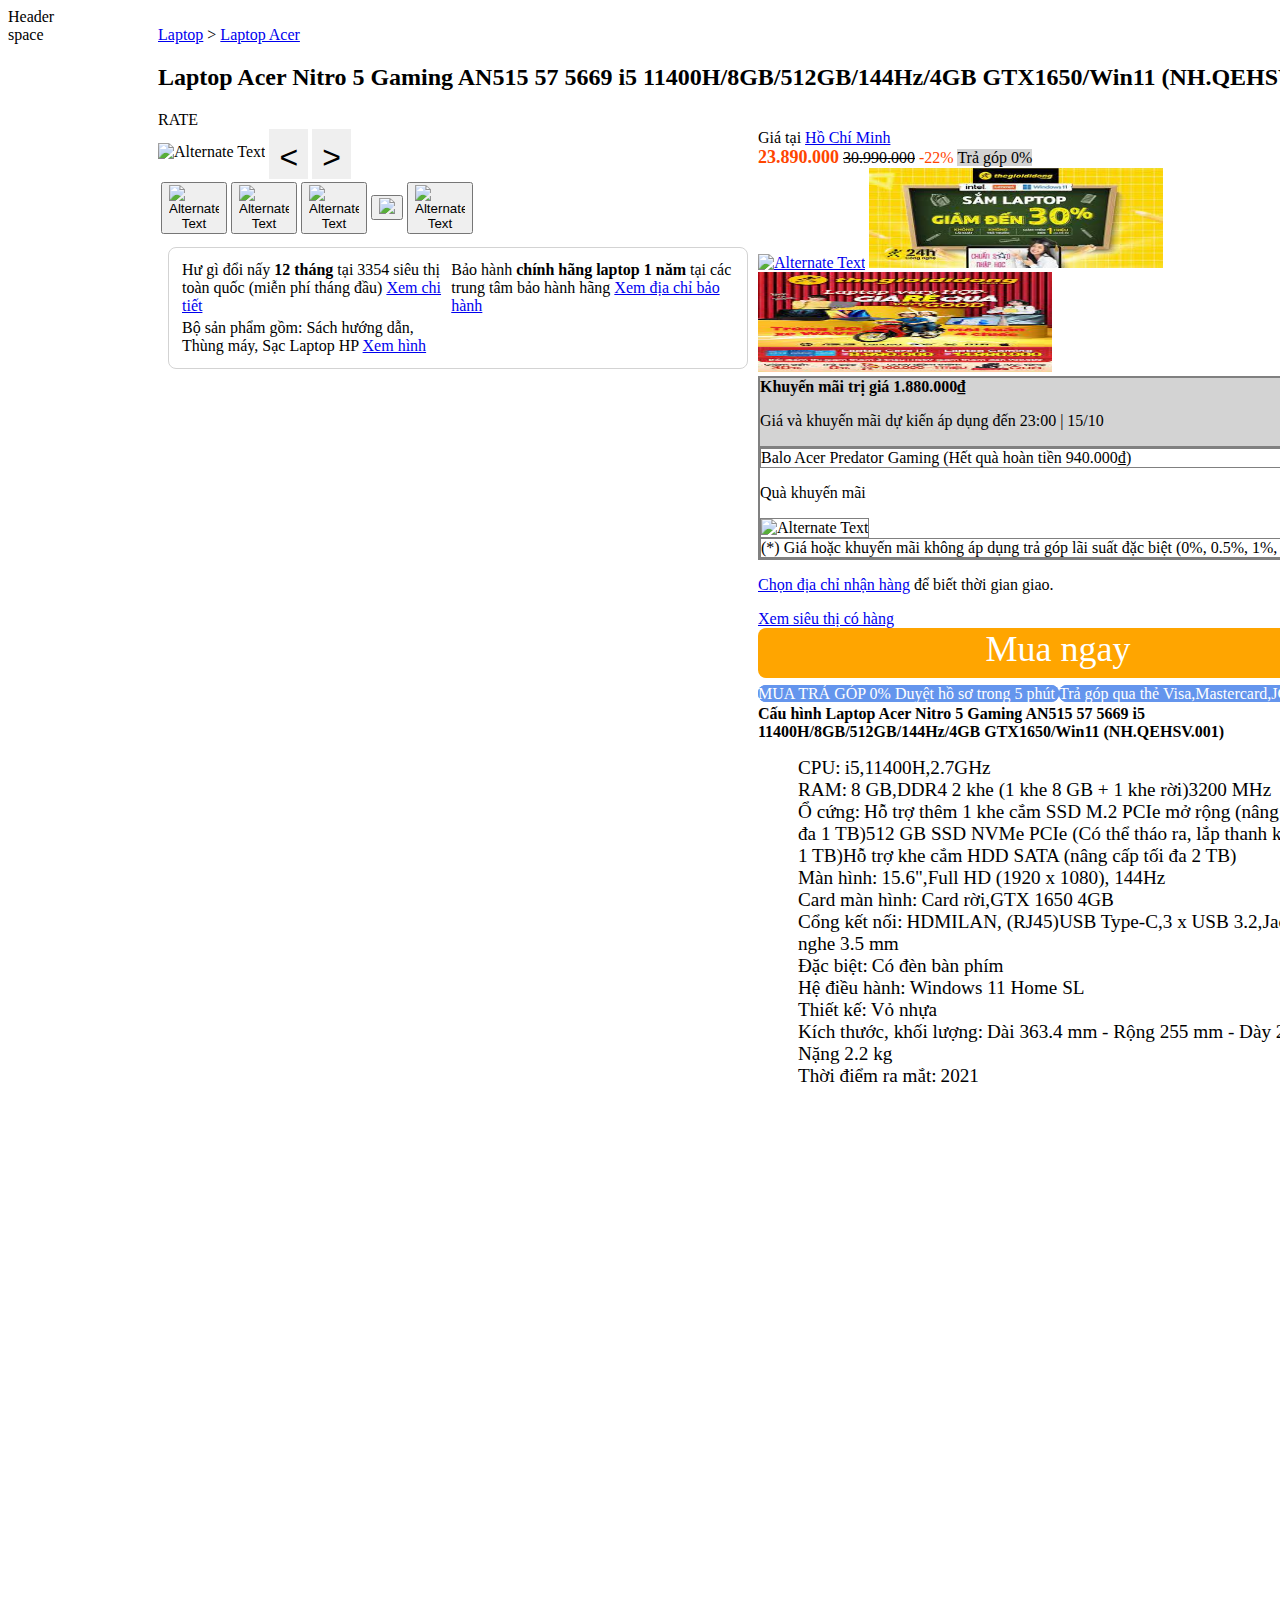
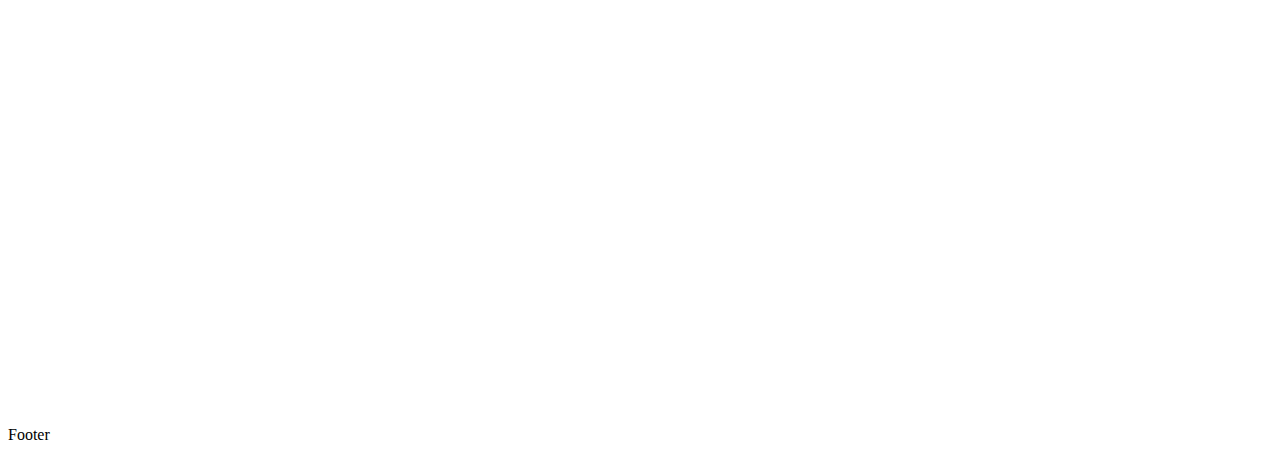
==== ProductDetail.html @ 02fcbcb7 "ProductDetail.html" ====
<!DOCTYPE html>
<html>
<head>
    <meta charset="utf-8" />
    <title></title>
    <link href="pd_sheet.css" rel="" />
    <style>
        .box-main {
            width: 1500px;
            height: 2000px;
        }

        aside {
            width: 10%;
            float: left;
            height: 100%;
        }

        .main-content {
            width: 80%;
            float: left;
            height: 100%;
        }

        #product {
            width: 100%;
            height: 90%;
        }

        #main_left {
            float: left;
            width: 50%;
        }

        #main_right {
            float: left;
            width: 50%;
        }

        #Slider {
            width: 100%;
        }

        #button_left {
            left: 10%;
            font-size: 200%;
            display: inline-block;
            border: none;
            vertical-align: middle;
            padding: 10px;
            height: 50px;
            vertical-align: middle;
        }

        #button_right {
            right: 10%;
            font-size: 200%;
            display: inline-block;
            border: none;
            vertical-align: middle;
            padding: 10px;
            height: 50px;
        }

        #pd_in4 {
            max-width: 50px;
            max-height: 50px;
            text-align: center;
            border: 20px;
        }

        #more_service {
            border: 1px solid lightgrey;
            border-radius: 8px;
            padding: 10px;
            margin: 10px;
        }

        #newPrice {
            color: orangered;
            font-size: large;
            font-weight: bold;
        }

        #oldPrice {
            text-decoration: line-through;
        }

        #saleOff {
            color: orangered;
        }

        #tragop {
            background-color: lightgray;
        }

        #sale_img1 {
            width: 100%;
        }

        #sale_img2 {
            width: 49%;
            height: 100px;
            display: inline-block;
        }

        #sale_img3 {
            width: 49%;
            height: 100px;
            display: inline-block;
        }

        #pd_pr, #pr_top, #pr_content, #pr_item, #pr_mainimg, #pr_in4 {
            border: 1px solid grey;
        }

        #pr_top {
            background-color: lightgray;
        }

        #buynow {
            width: 100%;
            background-color: orange;
            height: 50px;
            text-align: center;
            color: white;
            text-decoration: none;
            font-size: 150%;
            border-radius: 8px;
        }

        #buynow1, #buynow2 {
            width: 50%;
            background-color: cornflowerblue;
            text-align: center;
            text-decoration: none;
            color: white;
            border-radius: 8px;
            display: inline-block;
            height: 50px;
            display: inline;
        }

        #ul_list {
            list-style-type: none;
        }

        #li_right {
            text-align: left;
            margin: auto;
            font-size: 120%;
        }

        #li_left {
            display: inline;
            font-size: 120%;
        }
    </style>
</head>
<body>
    <div>Header</div>
    <div class="box-main">
        <aside class="space1">space</aside>
        <div class="main-content">
            <div id="bm_head">
                <span> <a href="#">Laptop</a> > <a href="#">Laptop Acer</a></span>
            </div>
            <h2>Laptop Acer Nitro 5 Gaming AN515 57 5669 i5 11400H/8GB/512GB/144Hz/4GB GTX1650/Win11 (NH.QEHSV.001)</h2>
            <div id="rate">RATE</div>
            <div id="product">
                <!--slide san pham,diem noi bat,thong tin-->
            <div id="main_left">
                    <!--slide-->
                    <div id="sl_space">
                        <div id="sl_product">
                            <img id="Slider" src="https://cdn.tgdd.vn/Products/Images/44/301634/Slider/vi-vn-hp-15s-fq2716tu-i3-7c0x3pa-slider-1.jpg" alt="Alternate Text" />
                            <!--<img id="Slider" src="https://cdn.tgdd.vn/Products/Images/44/301634/Slider/vi-vn-hp-15s-fq2716tu-i3-7c0x3pa-slider-2.jpg" alt="Alternate Text" />
                        <img id="Slider" src="https://cdn.tgdd.vn/Products/Images/44/301634/Slider/vi-vn-hp-15s-fq2716tu-i3-7c0x3pa-slider-3.jpg" alt="Alternate Text" />
                        <img id="Slider" src="https://cdn.tgdd.vn/Products/Images/44/301634/Slider/vi-vn-hp-15s-fq2716tu-i3-7c0x3pa-slider-4.jpg" alt="Alternate Text" />
                        <img id="Slider" src="https://cdn.tgdd.vn/Products/Images/44/301634/Slider/vi-vn-hp-15s-fq2716tu-i3-7c0x3pa-slider-5.jpg" alt="Alternate Text" />
                        <img id="Slider" src="https://cdn.tgdd.vn/Products/Images/44/301634/Slider/vi-vn-hp-15s-fq2716tu-i3-7c0x3pa-slider-6.jpg" alt="Alternate Text" />
                        <img id="Slider" src="https://cdn.tgdd.vn/mwgcart/mwgcore/ContentMwg/images/bg_csmh_tgdd-min.png?v=11" alt="Alternate Text" />-->
                            <button id="button_left">  <!--onclick="plusDivs(-1)"-->&lt; </button>
                            <button id="button_right"> <!--onclick="plusDivs(1)"-->&gt; </button>
                        </div>
                        <div id="sl_moreinfor">
                            <table>
                                <tr>
                                    <td> <button><img id="pd_in4" src="https://encrypted-tbn3.gstatic.com/images?q=tbn:ANd9GcRB2wnkpHAIM7Lov5eaJAsUbyEg463LSdLBhyn2EJb1etg4zGbx" alt="Alternate Text" /></button></td>
                                    <td> <button> <img id="pd_in4" src="https://cdn.tgdd.vn/Products/Images/44/301634/hp-15s-fq2716tu-i3-7c0x3pa-glr-2-180x125.jpg" alt="Alternate Text" /></button></td>
                                    <td><button> <img id="pd_in4" src="https://encrypted-tbn0.gstatic.com/images?q=tbn:ANd9GcQVEYlhwSpyMcu6sRhDWJ1vZ0Tiz1tMCdBoc-EYaHPUpfy7mql7" alt="Alternate Text" /></button></td>
                                    <td> <button> <img id="pd_in4" src="https://encrypted-tbn2.gstatic.com/images?q=tbn:ANd9GcQqaAb5iqHZu15NfGxIl6T8sIFsc3OieS_VLsvybWoCmcvqckC8" /></button></td>
                                    <td><button> <img id="pd_in4" src="https://encrypted-tbn2.gstatic.com/images?q=tbn:ANd9GcRcuE5HlUEv4557JiImb8imAzvWNJZqcAracUAY1u1d1q6miKMx" alt="Alternate Text" /></button></td>
                                </tr>
                            </table>
                        </div>
                    </div>
                    <table id="more_service">
                        <!--dịch vụ thêm-->
                        <tr>
                            <td>
                                Hư gì đổi nấy <b>12 tháng</b> tại 3354 siêu thị toàn quốc (miễn phí tháng đầu)
                                <a href="#">Xem chi tiết</a>
                            </td>
                            <td>
                                Bảo hành <b>chính hãng laptop 1 năm</b> tại các trung tâm bảo hành hãng
                                <a href="#">Xem địa chỉ bảo hành</a>

                            </td>
                        </tr>
                        <tr>
                            <td>
                                Bộ sản phẩm gồm: Sách hướng dẫn, Thùng máy, Sạc Laptop HP
                                <a href="#">Xem hình</a>
                            </td>
                        </tr>
                    </table>
            </div>
                <!--uu dai,gia tien,xem vi tri, mua ngay-->
            <div id="main_right">
                <div id="pd_sell">
                    <!--ban hang-->
                    <div id="pd_area">Giá tại <a href="#">Hồ Chí Minh</a> </div>
                    <div id="pd_price">
                        <span id="newPrice">23.890.000</span>
                        <span id="oldPrice">30.990.000</span>
                        <span id="saleOff">-22%</span>
                        <span id="tragop">Trả góp 0%</span>
                    </div>
                    <div id="pd_saleoff">
                        <a id="sale_img1" href="#"> <img id="sale_img1" src="https://cdn.tgdd.vn/2023/09/campaign/dmx-1-720x180-720x180.png" alt="Alternate Text" /></a>
                        <img id="sale_img2" src="[data-uri]" alt="Alternate Text" />
                        <img id="sale_img3" src="[data-uri]" alt="Alternate Text" />
                    </div>
                    <div id="pd_pr">
                        <div id="pr_top">
                            <b>Khuyến mãi trị giá 1.880.000₫</b>
                            <p>Giá và khuyến mãi dự kiến áp dụng đến 23:00 | 15/10</p>
                        </div>
                        <div id="pr_content">
                            <div id="pr_item">Balo Acer Predator Gaming (Hết quà hoàn tiền 940.000₫)</div>
                            <div id="pr_img">
                                <p>Quà khuyến mãi</p>
                                <img id="pr_mainimg" src="https://encrypted-tbn2.gstatic.com/images?q=tbn:ANd9GcQbOOx7px2iGGoxh97DLYaswr1yIxlbN91pHNQgVlKBVWHz-dv7" alt="Alternate Text" />
                            </div>
                            <div id="pr_in4">(*) Giá hoặc khuyến mãi không áp dụng trả góp lãi suất đặc biệt (0%, 0.5%, 1%, 1.5%, 2%)   </div>
                        </div>
                    </div>

                    <div>
                        <p>  <a href="#">Chọn địa chỉ nhận hàng</a> để biết thời gian giao. </p>
                    </div>
                    <a href="#">Xem siêu thị có hàng</a>
                    <div id="main_shop">
                        <a id="buynow" href="#"><div id="buynow">Mua ngay</div></a>
                        <a id="buynow1" href="#"> <div id="buynow1">MUA TRẢ GÓP 0% <span>Duyệt hồ sơ trong 5 phút </span></div> </a>
                        <a id="buynow2" href="#"> <div id="buynow2">Trả góp qua thẻ <span>Visa,Mastercard,JCB,Amex </span></div> </a>
                    </div>
                    <span> <b>Cấu hình Laptop Acer Nitro 5 Gaming AN515 57 5669 i5 11400H/8GB/512GB/144Hz/4GB GTX1650/Win11 (NH.QEHSV.001)</b></span>
                    <div id="pd_listin4">
                        <!--cai list thong tin cua san pham ne(dai vl)-->
                        <ul id="ul_list">
                            <li id="li_list">
                                <span id="li_right">CPU:</span>
                                <span id="li_left">i5,11400H,2.7GHz</span>
                            </li>
                            <li id="li_list">
                                <span id="li_right">RAM:</span>
                                <span id="li_left">8 GB,DDR4 2 khe (1 khe 8 GB + 1 khe rời)3200 MHz</span>
                            </li>
                            <li id="li_list">
                                <span id="li_right">Ổ cứng:</span>
                                <span id="li_left">Hỗ trợ thêm 1 khe cắm SSD M.2 PCIe mở rộng (nâng cấp tối đa 1 TB)512 GB SSD NVMe PCIe (Có thể tháo ra, lắp thanh khác tối đa 1 TB)Hỗ trợ khe cắm HDD SATA (nâng cấp tối đa 2 TB)</span>
                            </li>
                            <li id="li_list">
                                <span id="li_right">Màn hình:</span>
                                <span id="li_left">15.6",Full HD (1920 x 1080), 144Hz</span>
                            </li>
                            <li id="li_list">
                                <span id="li_right">Card màn hình:</span>
                                <span id="li_left">Card rời,GTX 1650 4GB</span>
                            </li>
                            <li id="li_list">
                                <span id="li_right">Cổng kết nối:</span>
                                <span id="li_left">HDMILAN, (RJ45)USB Type-C,3 x USB 3.2,Jack tai nghe 3.5 mm</span>
                            </li>
                            <li id="li_list">
                                <span id="li_right">Đặc biệt:</span>
                                <span id="li_left">Có đèn bàn phím</span>
                            </li>
                            <li id="li_list">
                                <span id="li_right">Hệ điều hành:</span>
                                <span id="li_left">Windows 11 Home SL</span>
                            </li>
                            <li id="li_list">
                                <span id="li_right">Thiết kế:</span>
                                <span id="li_left">Vỏ nhựa</span>
                            </li>
                            <li id="li_list">
                                <span id="li_right">Kích thước, khối lượng:</span>
                                <span id="li_left">Dài 363.4 mm - Rộng 255 mm - Dày 23.9 mm - Nặng 2.2 kg</span>
                            </li>
                            <li id="li_list">
                                <span id="li_right">Thời điểm ra mắt:</span>
                                <span id="li_left">2021</span>
                            </li>
                        </ul>
                    </div> <!--cai list thong tin cua san pham ne(dai vl)-->
                </div>
            </div>
            </div>
        </div>
        <aside class="space2">space2</aside>
    </div>
  
    <footer>Footer</footer>
</body>
</html>
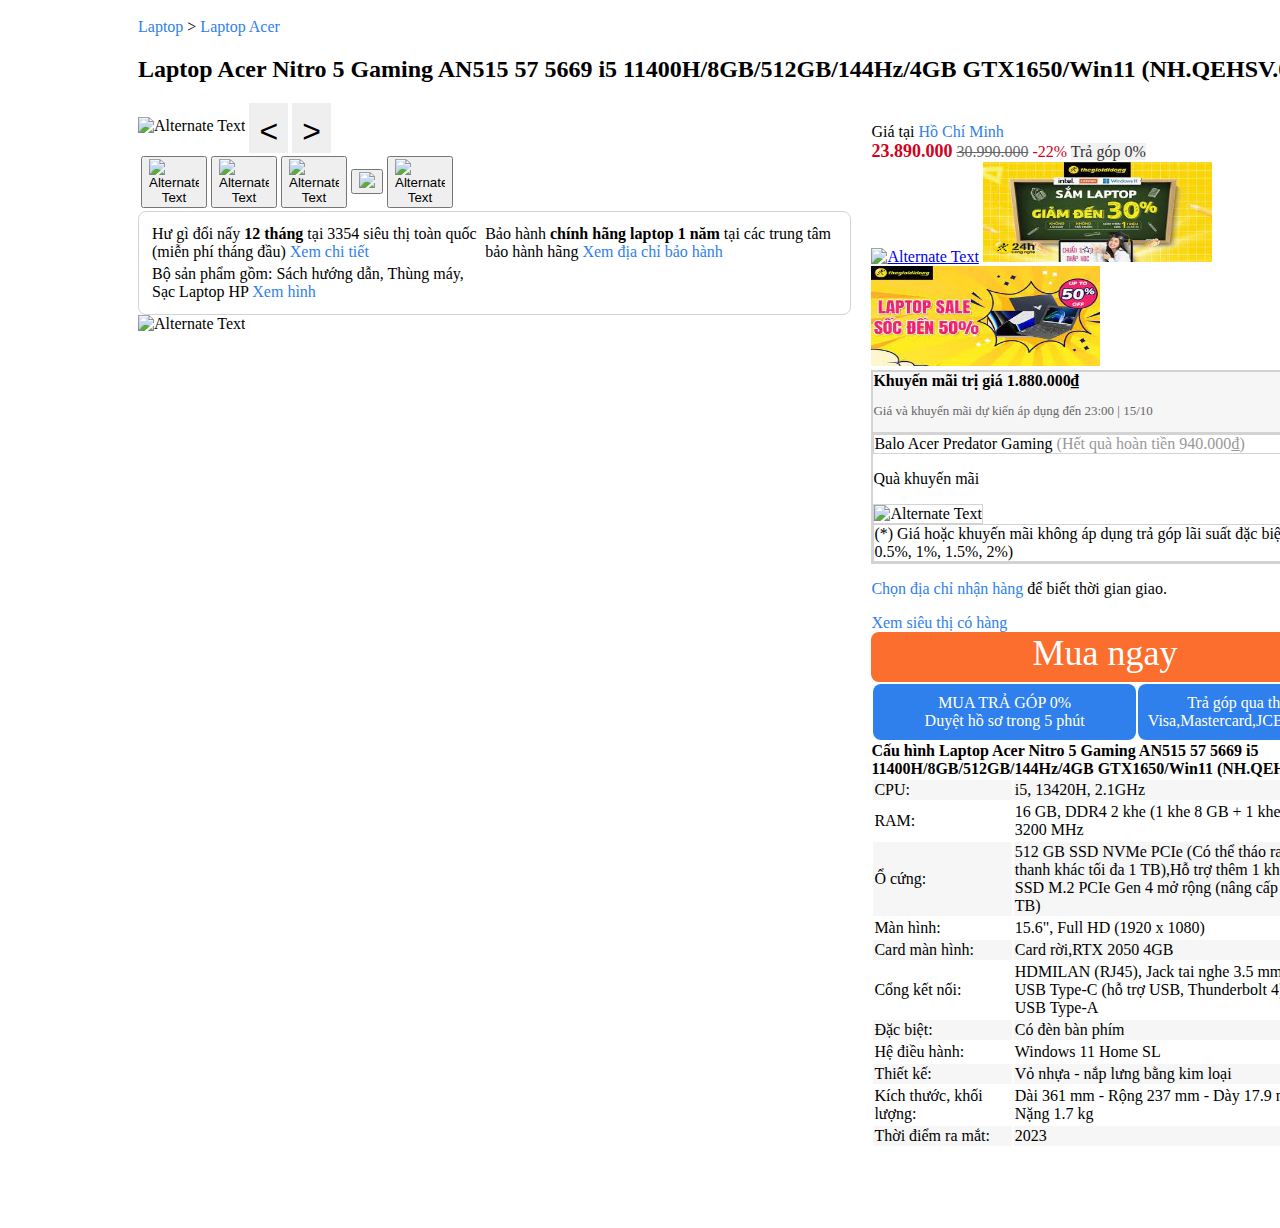
==== commit a74dc9c8: "Update ProductDetail.html" ====
--- a/ProductDetail.html
+++ b/ProductDetail.html
@@ -7,19 +7,20 @@
     <style>
         .box-main {
             width: 1500px;
-            height: 2000px;
+            height: 1200px;
         }
 
         aside {
-            width: 10%;
+            width: 8%;
             float: left;
             height: 100%;
         }
 
         .main-content {
-            width: 80%;
+            width: 82%;
             float: left;
             height: 100%;
+            padding:10px;
         }
 
         #product {
@@ -29,12 +30,14 @@
 
         #main_left {
             float: left;
-            width: 50%;
+            width: 58%;
+           
         }
 
         #main_right {
             float: left;
-            width: 50%;
+            width: 38%;
+            padding:20px;
         }
 
         #Slider {
@@ -72,26 +75,27 @@
         #more_service {
             border: 1px solid lightgrey;
             border-radius: 8px;
-            padding: 10px;
-            margin: 10px;
+            padding:10px;
         }
 
         #newPrice {
-            color: orangered;
+            color: #d0021c;
+            
             font-size: large;
             font-weight: bold;
         }
 
         #oldPrice {
-            text-decoration: line-through;
+            color: #666; text-decoration: line-through;
         }
 
         #saleOff {
-            color: orangered;
+            color: #d0021c;
         }
 
         #tragop {
-            background-color: lightgray;
+            background-color: #f1f1f1;
+            color: #333;
         }
 
         #sale_img1 {
@@ -111,16 +115,16 @@
         }
 
         #pd_pr, #pr_top, #pr_content, #pr_item, #pr_mainimg, #pr_in4 {
-            border: 1px solid grey;
+            border: 1px solid lightgrey;
         }
 
         #pr_top {
-            background-color: lightgray;
+            background-color: #f6f6f6;
         }
 
         #buynow {
             width: 100%;
-            background-color: orange;
+            background-color: #fb6e2e;
             height: 50px;
             text-align: center;
             color: white;
@@ -128,58 +132,53 @@
             font-size: 150%;
             border-radius: 8px;
         }
-
-        #buynow1, #buynow2 {
-            width: 50%;
-            background-color: cornflowerblue;
-            text-align: center;
-            text-decoration: none;
-            color: white;
+        #mainshop_td_left, #mainshop_td_right {
+            background-color: #2f80ed;
             border-radius: 8px;
-            display: inline-block;
+            padding:10px;
+          width:57%;
+        }
+        #buynow1{float:left;}
+        #buynow2{float:left;}
+        #list_tr_left{width:30%;}
+        
+        #list_tr:nth-child(odd) {
+            background-color: #f6f6f6;
+        }
+
+        #list_tr:nth-child(even) {
+            background-color: white;
+        }
+
+        #pr_mainimg {
+            width: 100px;
             height: 50px;
-            display: inline;
-        }
-
-        #ul_list {
-            list-style-type: none;
-        }
-
-        #li_right {
-            text-align: left;
-            margin: auto;
-            font-size: 120%;
-        }
-
-        #li_left {
-            display: inline;
-            font-size: 120%;
         }
     </style>
 </head>
 <body>
-    <div>Header</div>
+    <div></div>
     <div class="box-main">
-        <aside class="space1">space</aside>
+        <aside class="space1"></aside>
         <div class="main-content">
             <div id="bm_head">
-                <span> <a href="#">Laptop</a> > <a href="#">Laptop Acer</a></span>
+                <span> <a style="text-decoration: none; color: #2f80ed;" href="#">Laptop</a> > <a style="text-decoration: none; color: #2f80ed;" href="#">Laptop Acer</a></span>
             </div>
             <h2>Laptop Acer Nitro 5 Gaming AN515 57 5669 i5 11400H/8GB/512GB/144Hz/4GB GTX1650/Win11 (NH.QEHSV.001)</h2>
-            <div id="rate">RATE</div>
+            <div id="rate"></div>
             <div id="product">
                 <!--slide san pham,diem noi bat,thong tin-->
-            <div id="main_left">
+                <div id="main_left">
                     <!--slide-->
                     <div id="sl_space">
                         <div id="sl_product">
                             <img id="Slider" src="https://cdn.tgdd.vn/Products/Images/44/301634/Slider/vi-vn-hp-15s-fq2716tu-i3-7c0x3pa-slider-1.jpg" alt="Alternate Text" />
                             <!--<img id="Slider" src="https://cdn.tgdd.vn/Products/Images/44/301634/Slider/vi-vn-hp-15s-fq2716tu-i3-7c0x3pa-slider-2.jpg" alt="Alternate Text" />
-                        <img id="Slider" src="https://cdn.tgdd.vn/Products/Images/44/301634/Slider/vi-vn-hp-15s-fq2716tu-i3-7c0x3pa-slider-3.jpg" alt="Alternate Text" />
-                        <img id="Slider" src="https://cdn.tgdd.vn/Products/Images/44/301634/Slider/vi-vn-hp-15s-fq2716tu-i3-7c0x3pa-slider-4.jpg" alt="Alternate Text" />
-                        <img id="Slider" src="https://cdn.tgdd.vn/Products/Images/44/301634/Slider/vi-vn-hp-15s-fq2716tu-i3-7c0x3pa-slider-5.jpg" alt="Alternate Text" />
-                        <img id="Slider" src="https://cdn.tgdd.vn/Products/Images/44/301634/Slider/vi-vn-hp-15s-fq2716tu-i3-7c0x3pa-slider-6.jpg" alt="Alternate Text" />
-                        <img id="Slider" src="https://cdn.tgdd.vn/mwgcart/mwgcore/ContentMwg/images/bg_csmh_tgdd-min.png?v=11" alt="Alternate Text" />-->
+                            <img id="Slider" src="https://cdn.tgdd.vn/Products/Images/44/301634/Slider/vi-vn-hp-15s-fq2716tu-i3-7c0x3pa-slider-3.jpg" alt="Alternate Text" />
+                            <img id="Slider" src="https://cdn.tgdd.vn/Products/Images/44/301634/Slider/vi-vn-hp-15s-fq2716tu-i3-7c0x3pa-slider-4.jpg" alt="Alternate Text" />
+                            <img id="Slider" src="https://cdn.tgdd.vn/Products/Images/44/301634/Slider/vi-vn-hp-15s-fq2716tu-i3-7c0x3pa-slider-5.jpg" alt="Alternate Text" />
+                            <img id="Slider" src="https://cdn.tgdd.vn/Products/Images/44/301634/Slider/vi-vn-hp-15s-fq2716tu-i3-7c0x3pa-slider-6.jpg" alt="Alternate Text" />
+                            <img id="Slider" src="https://cdn.tgdd.vn/mwgcart/mwgcore/ContentMwg/images/bg_csmh_tgdd-min.png?v=11" alt="Alternate Text" />-->
                             <button id="button_left">  <!--onclick="plusDivs(-1)"-->&lt; </button>
                             <button id="button_right"> <!--onclick="plusDivs(1)"-->&gt; </button>
                         </div>
@@ -200,119 +199,126 @@
                         <tr>
                             <td>
                                 Hư gì đổi nấy <b>12 tháng</b> tại 3354 siêu thị toàn quốc (miễn phí tháng đầu)
-                                <a href="#">Xem chi tiết</a>
+                                <a style="text-decoration: none; color: #2f80ed;" href="#">Xem chi tiết</a>
                             </td>
                             <td>
                                 Bảo hành <b>chính hãng laptop 1 năm</b> tại các trung tâm bảo hành hãng
-                                <a href="#">Xem địa chỉ bảo hành</a>
+                                <a style="text-decoration: none; color: #2f80ed;" href="#">Xem địa chỉ bảo hành</a>
 
                             </td>
                         </tr>
                         <tr>
                             <td>
                                 Bộ sản phẩm gồm: Sách hướng dẫn, Thùng máy, Sạc Laptop HP
-                                <a href="#">Xem hình</a>
+                                <a style="text-decoration: none; color: #2f80ed;" href="#">Xem hình</a>
                             </td>
                         </tr>
                     </table>
-            </div>
+
+                    <img style="width:100%" src="https://cdn.tgdd.vn/Products/Images/44/314630/Kit/acer-aspire-5-a515-58gm-51lb-i5-nxkq4sv002-glr-note.jpg" alt="Alternate Text" />
+                </div>
                 <!--uu dai,gia tien,xem vi tri, mua ngay-->
-            <div id="main_right">
-                <div id="pd_sell">
-                    <!--ban hang-->
-                    <div id="pd_area">Giá tại <a href="#">Hồ Chí Minh</a> </div>
-                    <div id="pd_price">
-                        <span id="newPrice">23.890.000</span>
-                        <span id="oldPrice">30.990.000</span>
-                        <span id="saleOff">-22%</span>
-                        <span id="tragop">Trả góp 0%</span>
+                <div id="main_right">
+                    <div id="pd_sell">
+                        <!--ban hang-->
+                        <div id="pd_area">Giá tại <a style="text-decoration: none; color: #2f80ed;" href="#">Hồ Chí Minh</a> </div>
+                        <div id="pd_price">
+                            <span id="newPrice">23.890.000</span>
+                            <span id="oldPrice">30.990.000</span>
+                            <span id="saleOff">-22%</span>
+                            <span id="tragop">Trả góp 0%</span>
+                        </div>
+                        <div id="pd_saleoff">
+                            <a id="sale_img1"  href="#"> <img id="sale_img1" src="https://cdn.tgdd.vn/2023/09/campaign/dmx-1-720x180-720x180.png" alt="Alternate Text" /></a>                         
+                           <img id="sale_img2" src="[data-uri]" alt="Alternate Text" />
+                           <img id="sale_img3" src="[data-uri]" alt="Alternate Text" />
+                        </div>
+                        <div id="pd_pr">
+                            <div id="pr_top">
+                                <b>Khuyến mãi trị giá 1.880.000₫</b>
+                                <p style="color: #666;font-size:small;">Giá và khuyến mãi dự kiến áp dụng đến 23:00 | 15/10</p>
+                            </div>
+                            <div id="pr_content">
+                                <div id="pr_item">Balo Acer Predator Gaming <span style="color: #999">(Hết quà hoàn tiền 940.000₫)</span></div>
+                                <div id="pr_img">
+                                    <p>Quà khuyến mãi</p>
+                                    <img id="pr_mainimg" src="https://encrypted-tbn2.gstatic.com/images?q=tbn:ANd9GcQbOOx7px2iGGoxh97DLYaswr1yIxlbN91pHNQgVlKBVWHz-dv7" alt="Alternate Text" />
+                                </div>
+                                <div id="pr_in4">(*) Giá hoặc khuyến mãi không áp dụng trả góp lãi suất đặc biệt (0%, 0.5%, 1%, 1.5%, 2%)   </div>
+                            </div>
+                        </div>
+
+                        <div>
+                            <p>  <a style="text-decoration: none; color: #2f80ed;" href="#">Chọn địa chỉ nhận hàng</a> để biết thời gian giao. </p>
+                        </div>
+                        <a style="text-decoration: none; color: #2f80ed;" href="#">Xem siêu thị có hàng</a>
+                        <div id="main_shop" style="table-layout:fixed;width:100%;">
+                            <a id="buynow" href="#"><div id="buynow">Mua ngay</div></a>
+                            <table>
+                                <tr>
+                                    <td id="mainshop_td_left"><a style="text-decoration:none;color:white; text-align:center;"   href="#"> <div >MUA TRẢ GÓP 0% <br /> <span>Duyệt hồ sơ trong 5 phút </span></div> </a></td>
+                                    <td id="mainshop_td_right"> <a style="text-decoration:none;color:white; text-align:center;"   href="#"> <div>Trả góp qua thẻ <br /> <span>Visa,Mastercard,JCB,Amex </span></div> </a></td>
+                                </tr>
+                            </table>
+                      
+                        </div>
+                        <span> <b>Cấu hình Laptop Acer Nitro 5 Gaming AN515 57 5669 i5 11400H/8GB/512GB/144Hz/4GB GTX1650/Win11 (NH.QEHSV.001)</b></span>
+                        <div id="pd_listin4">
+                            <!--cai list thong tin cua san pham ne(dai vl)-->
+                            <table id="list_table">
+                                <tr id="list_tr">
+                                    <td id="list_tr_left">CPU:</td>
+                                    <td>i5, 13420H, 2.1GHz</td>
+                                </tr>
+                                <tr id="list_tr">
+                                    <td id="list_tr_left">RAM:</td>
+                                    <td>16 GB, DDR4 2 khe (1 khe 8 GB + 1 khe 8 GB), 3200 MHz</td>
+                                </tr>
+                                <tr id="list_tr">
+                                    <td id="list_tr_left">Ổ cứng:</td>
+                                    <td>512 GB SSD NVMe PCIe (Có thể tháo ra, lắp thanh khác tối đa 1 TB),Hỗ trợ thêm 1 khe cắm SSD M.2 PCIe Gen 4 mở rộng (nâng cấp tối đa 1 TB)</td>
+                                </tr>
+                                <tr id="list_tr">
+                                    <td id="list_tr_left">Màn hình:</td>
+                                    <td>15.6", Full HD (1920 x 1080)</td>
+                                </tr>
+                                <tr id="list_tr">
+                                    <td id="list_tr_left">Card màn hình:</td>
+                                    <td>Card rời,RTX 2050 4GB</td>
+                                </tr>
+                                <tr>
+                                    <td id="list_tr_left">Cổng kết nối:</td>
+                                    <td>HDMILAN (RJ45), Jack tai nghe 3.5 mm, 1 x USB Type-C (hỗ trợ USB, Thunderbolt 4), 2 x USB Type-A</td>
+                                </tr>
+                                <tr id="list_tr">
+                                    <td id="list_tr_left">Đặc biệt:</td>
+                                    <td>Có đèn bàn phím</td>
+                                </tr>
+                                <tr id="list_tr">
+                                    <td id="list_tr_left">Hệ điều hành:</td>
+                                    <td>Windows 11 Home SL</td>
+                                </tr>
+                                <tr id="list_tr">
+                                    <td id="list_tr_left">Thiết kế:</td>
+                                    <td>Vỏ nhựa - nắp lưng bằng kim loại</td>
+                                </tr>
+                                <tr id="list_tr">
+                                    <td id="list_tr_left">Kích thước, khối lượng:</td>
+                                    <td>Dài 361 mm - Rộng 237 mm - Dày 17.9 mm - Nặng 1.7 kg</td>
+                                </tr>
+                                <tr id="list_tr">
+                                    <td id="list_tr_left">Thời điểm ra mắt:</td>
+                                    <td>2023</td>
+                                </tr>
+                            </table>
+                        </div> <!--cai list thong tin cua san pham ne(dai vl)-->
                     </div>
-                    <div id="pd_saleoff">
-                        <a id="sale_img1" href="#"> <img id="sale_img1" src="https://cdn.tgdd.vn/2023/09/campaign/dmx-1-720x180-720x180.png" alt="Alternate Text" /></a>
-                        <img id="sale_img2" src="[data-uri]" alt="Alternate Text" />
-                        <img id="sale_img3" src="[data-uri]" alt="Alternate Text" />
-                    </div>
-                    <div id="pd_pr">
-                        <div id="pr_top">
-                            <b>Khuyến mãi trị giá 1.880.000₫</b>
-                            <p>Giá và khuyến mãi dự kiến áp dụng đến 23:00 | 15/10</p>
-                        </div>
-                        <div id="pr_content">
-                            <div id="pr_item">Balo Acer Predator Gaming (Hết quà hoàn tiền 940.000₫)</div>
-                            <div id="pr_img">
-                                <p>Quà khuyến mãi</p>
-                                <img id="pr_mainimg" src="https://encrypted-tbn2.gstatic.com/images?q=tbn:ANd9GcQbOOx7px2iGGoxh97DLYaswr1yIxlbN91pHNQgVlKBVWHz-dv7" alt="Alternate Text" />
-                            </div>
-                            <div id="pr_in4">(*) Giá hoặc khuyến mãi không áp dụng trả góp lãi suất đặc biệt (0%, 0.5%, 1%, 1.5%, 2%)   </div>
-                        </div>
-                    </div>
-
-                    <div>
-                        <p>  <a href="#">Chọn địa chỉ nhận hàng</a> để biết thời gian giao. </p>
-                    </div>
-                    <a href="#">Xem siêu thị có hàng</a>
-                    <div id="main_shop">
-                        <a id="buynow" href="#"><div id="buynow">Mua ngay</div></a>
-                        <a id="buynow1" href="#"> <div id="buynow1">MUA TRẢ GÓP 0% <span>Duyệt hồ sơ trong 5 phút </span></div> </a>
-                        <a id="buynow2" href="#"> <div id="buynow2">Trả góp qua thẻ <span>Visa,Mastercard,JCB,Amex </span></div> </a>
-                    </div>
-                    <span> <b>Cấu hình Laptop Acer Nitro 5 Gaming AN515 57 5669 i5 11400H/8GB/512GB/144Hz/4GB GTX1650/Win11 (NH.QEHSV.001)</b></span>
-                    <div id="pd_listin4">
-                        <!--cai list thong tin cua san pham ne(dai vl)-->
-                        <ul id="ul_list">
-                            <li id="li_list">
-                                <span id="li_right">CPU:</span>
-                                <span id="li_left">i5,11400H,2.7GHz</span>
-                            </li>
-                            <li id="li_list">
-                                <span id="li_right">RAM:</span>
-                                <span id="li_left">8 GB,DDR4 2 khe (1 khe 8 GB + 1 khe rời)3200 MHz</span>
-                            </li>
-                            <li id="li_list">
-                                <span id="li_right">Ổ cứng:</span>
-                                <span id="li_left">Hỗ trợ thêm 1 khe cắm SSD M.2 PCIe mở rộng (nâng cấp tối đa 1 TB)512 GB SSD NVMe PCIe (Có thể tháo ra, lắp thanh khác tối đa 1 TB)Hỗ trợ khe cắm HDD SATA (nâng cấp tối đa 2 TB)</span>
-                            </li>
-                            <li id="li_list">
-                                <span id="li_right">Màn hình:</span>
-                                <span id="li_left">15.6",Full HD (1920 x 1080), 144Hz</span>
-                            </li>
-                            <li id="li_list">
-                                <span id="li_right">Card màn hình:</span>
-                                <span id="li_left">Card rời,GTX 1650 4GB</span>
-                            </li>
-                            <li id="li_list">
-                                <span id="li_right">Cổng kết nối:</span>
-                                <span id="li_left">HDMILAN, (RJ45)USB Type-C,3 x USB 3.2,Jack tai nghe 3.5 mm</span>
-                            </li>
-                            <li id="li_list">
-                                <span id="li_right">Đặc biệt:</span>
-                                <span id="li_left">Có đèn bàn phím</span>
-                            </li>
-                            <li id="li_list">
-                                <span id="li_right">Hệ điều hành:</span>
-                                <span id="li_left">Windows 11 Home SL</span>
-                            </li>
-                            <li id="li_list">
-                                <span id="li_right">Thiết kế:</span>
-                                <span id="li_left">Vỏ nhựa</span>
-                            </li>
-                            <li id="li_list">
-                                <span id="li_right">Kích thước, khối lượng:</span>
-                                <span id="li_left">Dài 363.4 mm - Rộng 255 mm - Dày 23.9 mm - Nặng 2.2 kg</span>
-                            </li>
-                            <li id="li_list">
-                                <span id="li_right">Thời điểm ra mắt:</span>
-                                <span id="li_left">2021</span>
-                            </li>
-                        </ul>
-                    </div> <!--cai list thong tin cua san pham ne(dai vl)-->
                 </div>
             </div>
-            </div>
         </div>
-        <aside class="space2">space2</aside>
+        <aside class="space2"></aside>
     </div>
-  
-    <footer>Footer</footer>
+
+    <footer></footer>
 </body>
 </html>
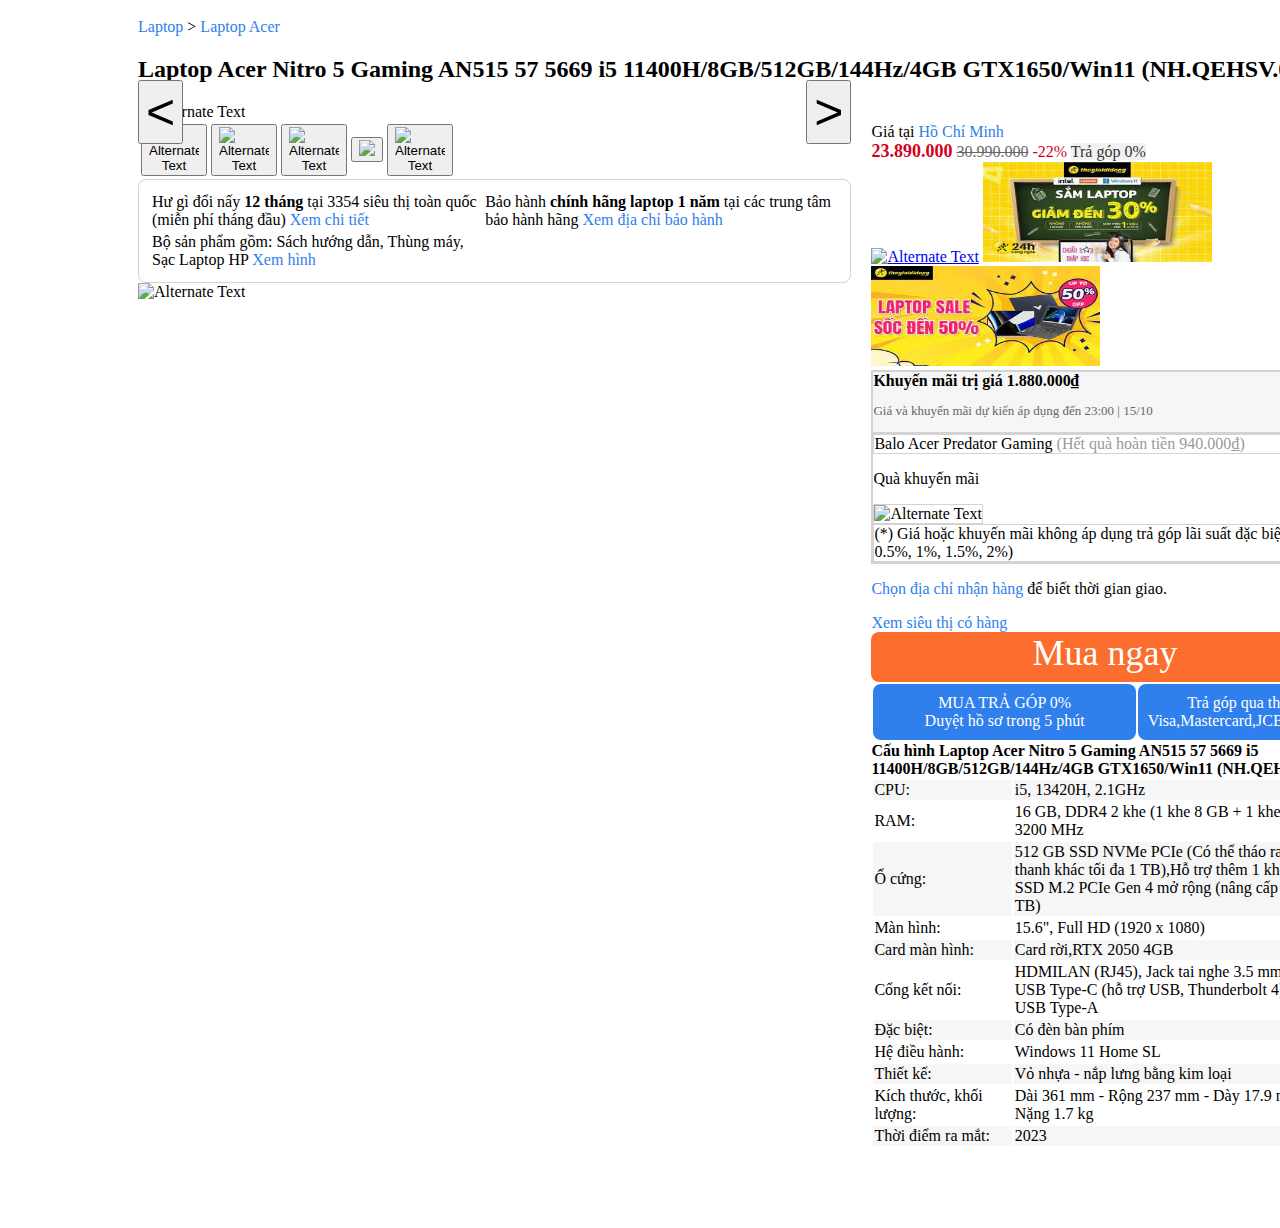
==== commit c8f83aca: "Update ProductDetail.html" ====
--- a/ProductDetail.html
+++ b/ProductDetail.html
@@ -20,7 +20,7 @@
             width: 82%;
             float: left;
             height: 100%;
-            padding:10px;
+            padding: 10px;
         }
 
         #product {
@@ -31,39 +31,38 @@
         #main_left {
             float: left;
             width: 58%;
-           
         }
 
         #main_right {
             float: left;
             width: 38%;
-            padding:20px;
+            padding: 20px;
+        }
+
+        #sl_product {
+            position: relative;
         }
 
         #Slider {
             width: 100%;
-        }
-
-        #button_left {
-            left: 10%;
-            font-size: 200%;
-            display: inline-block;
-            border: none;
-            vertical-align: middle;
-            padding: 10px;
-            height: 50px;
-            vertical-align: middle;
-        }
-
-        #button_right {
-            right: 10%;
-            font-size: 200%;
-            display: inline-block;
-            border: none;
-            vertical-align: middle;
-            padding: 10px;
-            height: 50px;
-        }
+          
+        }
+
+        #buttonSl1_left, #buttonSl1_right {
+            position: absolute;
+            top: 50%;
+            font-size: 50px;
+            transform: translateY(-50%);
+        }
+
+        #buttonSl1_left {
+            left: 0;
+        }
+
+        #buttonSl1_right {
+            right: 0;
+        }
+
 
         #pd_in4 {
             max-width: 50px;
@@ -75,18 +74,18 @@
         #more_service {
             border: 1px solid lightgrey;
             border-radius: 8px;
-            padding:10px;
+            padding: 10px;
         }
 
         #newPrice {
             color: #d0021c;
-            
             font-size: large;
             font-weight: bold;
         }
 
         #oldPrice {
-            color: #666; text-decoration: line-through;
+            color: #666;
+            text-decoration: line-through;
         }
 
         #saleOff {
@@ -132,16 +131,26 @@
             font-size: 150%;
             border-radius: 8px;
         }
+
         #mainshop_td_left, #mainshop_td_right {
             background-color: #2f80ed;
             border-radius: 8px;
-            padding:10px;
-          width:57%;
-        }
-        #buynow1{float:left;}
-        #buynow2{float:left;}
-        #list_tr_left{width:30%;}
-        
+            padding: 10px;
+            width: 57%;
+        }
+
+        #buynow1 {
+            float: left;
+        }
+
+        #buynow2 {
+            float: left;
+        }
+
+        #list_tr_left {
+            width: 30%;
+        }
+
         #list_tr:nth-child(odd) {
             background-color: #f6f6f6;
         }
@@ -155,6 +164,30 @@
             height: 50px;
         }
     </style>
+    <script>
+        var arr_slider = [
+            "https://cdn.tgdd.vn/Products/Images/44/301634/Slider/vi-vn-hp-15s-fq2716tu-i3-7c0x3pa-slider-1.jpg",
+            "https://cdn.tgdd.vn/Products/Images/44/301634/Slider/vi-vn-hp-15s-fq2716tu-i3-7c0x3pa-slider-2.jpg",
+            "https://cdn.tgdd.vn/Products/Images/44/301634/Slider/vi-vn-hp-15s-fq2716tu-i3-7c0x3pa-slider-3.jpg",
+            "https://cdn.tgdd.vn/Products/Images/44/301634/Slider/vi-vn-hp-15s-fq2716tu-i3-7c0x3pa-slider-4.jpg",
+            "https://cdn.tgdd.vn/Products/Images/44/301634/Slider/vi-vn-hp-15s-fq2716tu-i3-7c0x3pa-slider-5.jpg",
+            "https://cdn.tgdd.vn/Products/Images/44/301634/Slider/vi-vn-hp-15s-fq2716tu-i3-7c0x3pa-slider-6.jpg",
+            "https://cdn.tgdd.vn/mwgcart/mwgcore/ContentMwg/images/bg_csmh_tgdd-min.png?v=11"
+
+        ]
+        var index = 0;
+        function left() {
+            index--;
+            if (index <=0) index = arr_slider.length - 1;
+            document.getElementById("Slider").src = arr_slider[index]
+        }
+        function right() {
+            index++
+            if (index == arr_slider.length) index = 0;
+            document.getElementById("Slider").src=arr_slider[index]
+        }
+
+    </script>
 </head>
 <body>
     <div></div>
@@ -179,8 +212,8 @@
                             <img id="Slider" src="https://cdn.tgdd.vn/Products/Images/44/301634/Slider/vi-vn-hp-15s-fq2716tu-i3-7c0x3pa-slider-5.jpg" alt="Alternate Text" />
                             <img id="Slider" src="https://cdn.tgdd.vn/Products/Images/44/301634/Slider/vi-vn-hp-15s-fq2716tu-i3-7c0x3pa-slider-6.jpg" alt="Alternate Text" />
                             <img id="Slider" src="https://cdn.tgdd.vn/mwgcart/mwgcore/ContentMwg/images/bg_csmh_tgdd-min.png?v=11" alt="Alternate Text" />-->
-                            <button id="button_left">  <!--onclick="plusDivs(-1)"-->&lt; </button>
-                            <button id="button_right"> <!--onclick="plusDivs(1)"-->&gt; </button>
+                            <button id="buttonSl1_left"  onclick="left()">&lt; </button>
+                            <button id="buttonSl1_right" onclick="right()">&gt; </button>
                         </div>
                         <div id="sl_moreinfor">
                             <table>
@@ -229,9 +262,9 @@
                             <span id="tragop">Trả góp 0%</span>
                         </div>
                         <div id="pd_saleoff">
-                            <a id="sale_img1"  href="#"> <img id="sale_img1" src="https://cdn.tgdd.vn/2023/09/campaign/dmx-1-720x180-720x180.png" alt="Alternate Text" /></a>                         
-                           <img id="sale_img2" src="[data-uri]" alt="Alternate Text" />
-                           <img id="sale_img3" src="[data-uri]" alt="Alternate Text" />
+                            <a id="sale_img1" href="#"> <img id="sale_img1" src="https://cdn.tgdd.vn/2023/09/campaign/dmx-1-720x180-720x180.png" alt="Alternate Text" /></a>
+                            <img id="sale_img2" src="[data-uri]" alt="Alternate Text" />
+                            <img id="sale_img3" src="[data-uri]" alt="Alternate Text" />
                         </div>
                         <div id="pd_pr">
                             <div id="pr_top">
@@ -256,11 +289,11 @@
                             <a id="buynow" href="#"><div id="buynow">Mua ngay</div></a>
                             <table>
                                 <tr>
-                                    <td id="mainshop_td_left"><a style="text-decoration:none;color:white; text-align:center;"   href="#"> <div >MUA TRẢ GÓP 0% <br /> <span>Duyệt hồ sơ trong 5 phút </span></div> </a></td>
-                                    <td id="mainshop_td_right"> <a style="text-decoration:none;color:white; text-align:center;"   href="#"> <div>Trả góp qua thẻ <br /> <span>Visa,Mastercard,JCB,Amex </span></div> </a></td>
+                                    <td id="mainshop_td_left"><a style="text-decoration:none;color:white; text-align:center;" href="#"> <div>MUA TRẢ GÓP 0% <br /> <span>Duyệt hồ sơ trong 5 phút </span></div> </a></td>
+                                    <td id="mainshop_td_right"> <a style="text-decoration:none;color:white; text-align:center;" href="#"> <div>Trả góp qua thẻ <br /> <span>Visa,Mastercard,JCB,Amex </span></div> </a></td>
                                 </tr>
                             </table>
-                      
+
                         </div>
                         <span> <b>Cấu hình Laptop Acer Nitro 5 Gaming AN515 57 5669 i5 11400H/8GB/512GB/144Hz/4GB GTX1650/Win11 (NH.QEHSV.001)</b></span>
                         <div id="pd_listin4">
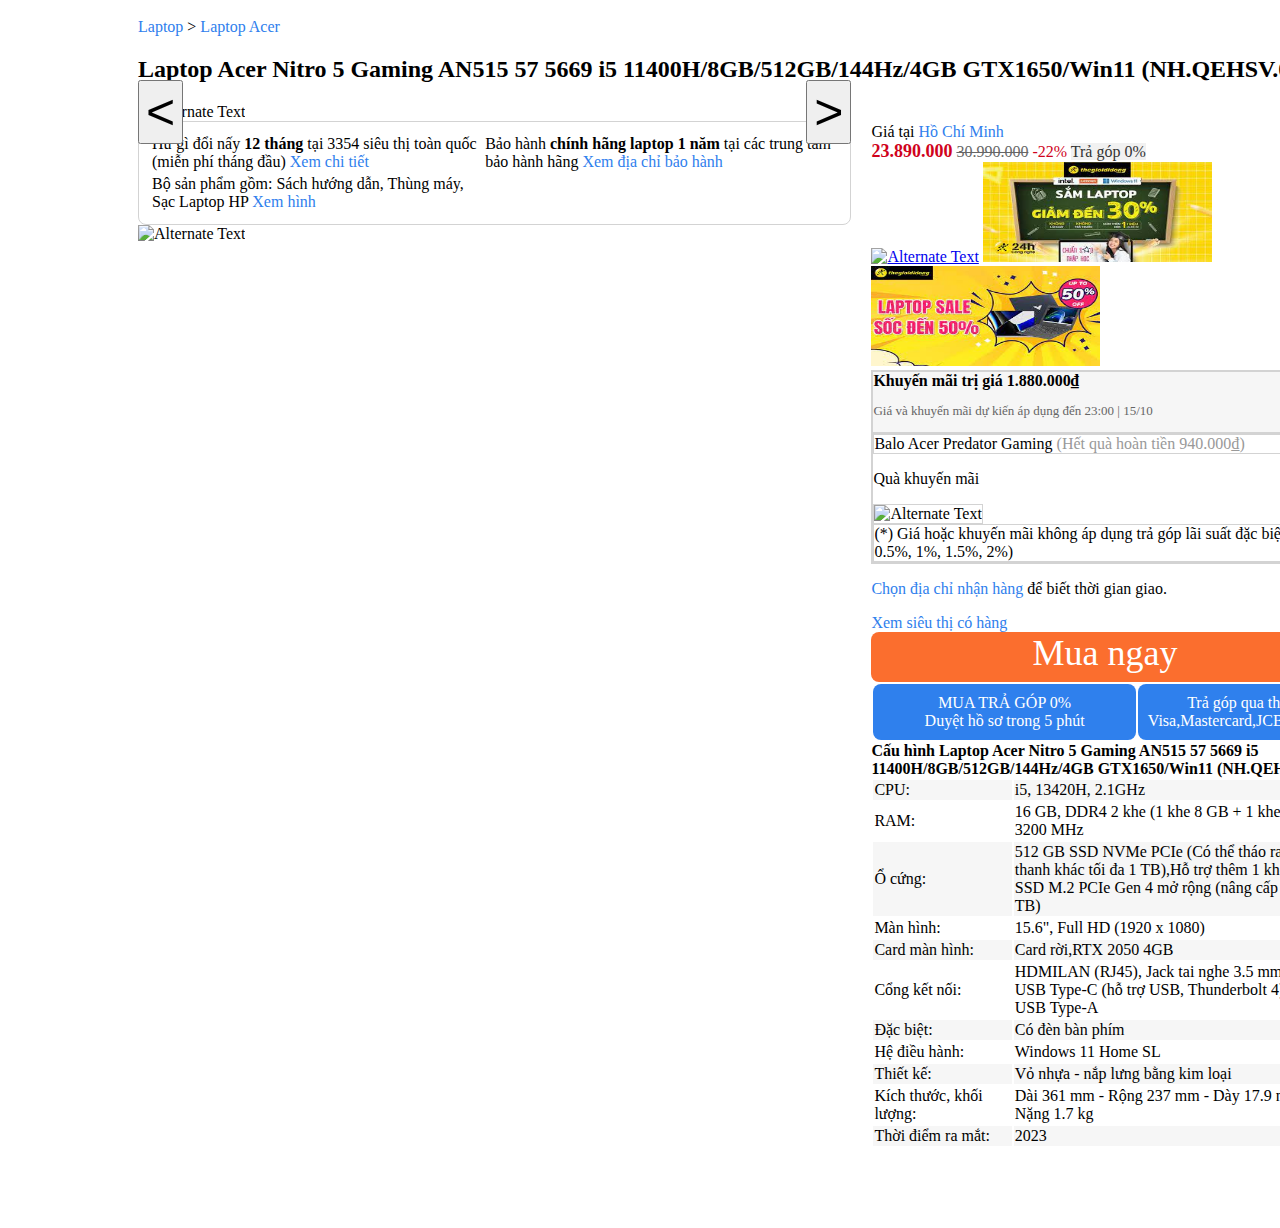
==== commit e2bf94a5: "Update ProductDetail.html" ====
--- a/ProductDetail.html
+++ b/ProductDetail.html
@@ -206,26 +206,11 @@
                     <div id="sl_space">
                         <div id="sl_product">
                             <img id="Slider" src="https://cdn.tgdd.vn/Products/Images/44/301634/Slider/vi-vn-hp-15s-fq2716tu-i3-7c0x3pa-slider-1.jpg" alt="Alternate Text" />
-                            <!--<img id="Slider" src="https://cdn.tgdd.vn/Products/Images/44/301634/Slider/vi-vn-hp-15s-fq2716tu-i3-7c0x3pa-slider-2.jpg" alt="Alternate Text" />
-                            <img id="Slider" src="https://cdn.tgdd.vn/Products/Images/44/301634/Slider/vi-vn-hp-15s-fq2716tu-i3-7c0x3pa-slider-3.jpg" alt="Alternate Text" />
-                            <img id="Slider" src="https://cdn.tgdd.vn/Products/Images/44/301634/Slider/vi-vn-hp-15s-fq2716tu-i3-7c0x3pa-slider-4.jpg" alt="Alternate Text" />
-                            <img id="Slider" src="https://cdn.tgdd.vn/Products/Images/44/301634/Slider/vi-vn-hp-15s-fq2716tu-i3-7c0x3pa-slider-5.jpg" alt="Alternate Text" />
-                            <img id="Slider" src="https://cdn.tgdd.vn/Products/Images/44/301634/Slider/vi-vn-hp-15s-fq2716tu-i3-7c0x3pa-slider-6.jpg" alt="Alternate Text" />
-                            <img id="Slider" src="https://cdn.tgdd.vn/mwgcart/mwgcore/ContentMwg/images/bg_csmh_tgdd-min.png?v=11" alt="Alternate Text" />-->
+                            
                             <button id="buttonSl1_left"  onclick="left()">&lt; </button>
                             <button id="buttonSl1_right" onclick="right()">&gt; </button>
                         </div>
-                        <div id="sl_moreinfor">
-                            <table>
-                                <tr>
-                                    <td> <button><img id="pd_in4" src="https://encrypted-tbn3.gstatic.com/images?q=tbn:ANd9GcRB2wnkpHAIM7Lov5eaJAsUbyEg463LSdLBhyn2EJb1etg4zGbx" alt="Alternate Text" /></button></td>
-                                    <td> <button> <img id="pd_in4" src="https://cdn.tgdd.vn/Products/Images/44/301634/hp-15s-fq2716tu-i3-7c0x3pa-glr-2-180x125.jpg" alt="Alternate Text" /></button></td>
-                                    <td><button> <img id="pd_in4" src="https://encrypted-tbn0.gstatic.com/images?q=tbn:ANd9GcQVEYlhwSpyMcu6sRhDWJ1vZ0Tiz1tMCdBoc-EYaHPUpfy7mql7" alt="Alternate Text" /></button></td>
-                                    <td> <button> <img id="pd_in4" src="https://encrypted-tbn2.gstatic.com/images?q=tbn:ANd9GcQqaAb5iqHZu15NfGxIl6T8sIFsc3OieS_VLsvybWoCmcvqckC8" /></button></td>
-                                    <td><button> <img id="pd_in4" src="https://encrypted-tbn2.gstatic.com/images?q=tbn:ANd9GcRcuE5HlUEv4557JiImb8imAzvWNJZqcAracUAY1u1d1q6miKMx" alt="Alternate Text" /></button></td>
-                                </tr>
-                            </table>
-                        </div>
+
                     </div>
                     <table id="more_service">
                         <!--dịch vụ thêm-->
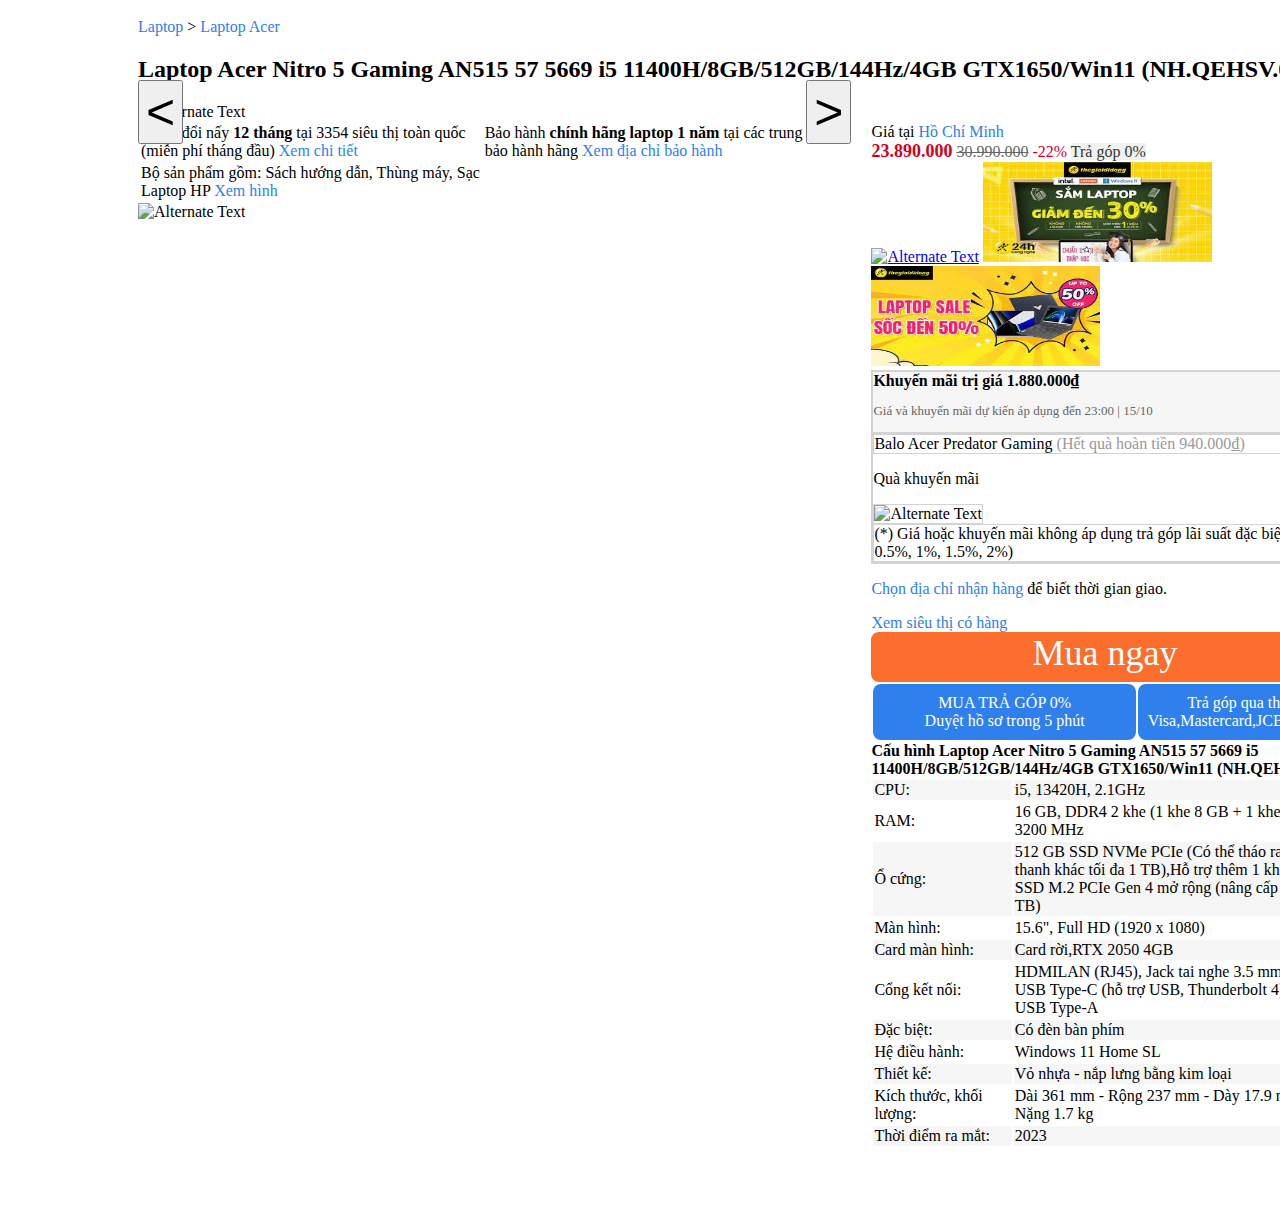
==== commit 1154ef2c: "Update ProductDetail.html" ====
--- a/ProductDetail.html
+++ b/ProductDetail.html
@@ -71,11 +71,7 @@
             border: 20px;
         }
 
-        #more_service {
-            border: 1px solid lightgrey;
-            border-radius: 8px;
-            padding: 10px;
-        }
+  
 
         #newPrice {
             color: #d0021c;
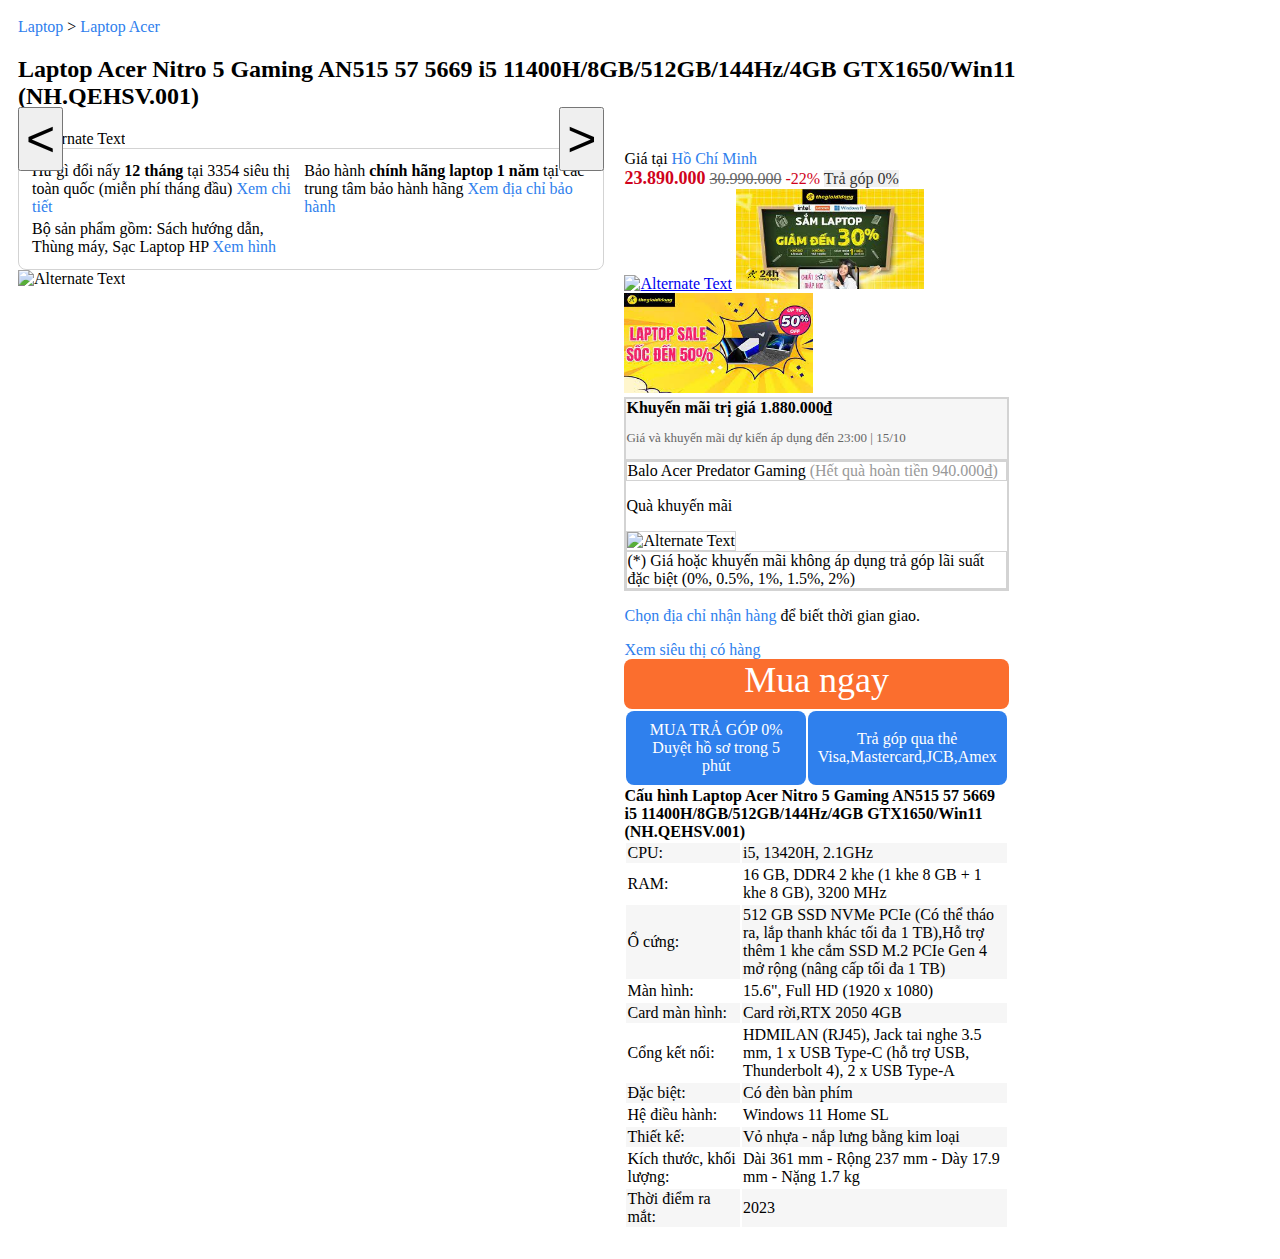
==== commit 131cf006: "Update ProductDetail.html" ====
--- a/ProductDetail.html
+++ b/ProductDetail.html
@@ -6,159 +6,162 @@
     <link href="pd_sheet.css" rel="" />
     <style>
         .box-main {
-            width: 1500px;
-            height: 1200px;
-        }
-
-        aside {
-            width: 8%;
-            float: left;
-            height: 100%;
-        }
-
-        .main-content {
-            width: 82%;
-            float: left;
-            height: 100%;
-            padding: 10px;
-        }
-
-        #product {
-            width: 100%;
-            height: 90%;
-        }
-
-        #main_left {
-            float: left;
-            width: 58%;
-        }
-
-        #main_right {
-            float: left;
-            width: 38%;
-            padding: 20px;
-        }
-
-        #sl_product {
-            position: relative;
-        }
-
-        #Slider {
-            width: 100%;
-          
-        }
-
-        #buttonSl1_left, #buttonSl1_right {
-            position: absolute;
-            top: 50%;
-            font-size: 50px;
-            transform: translateY(-50%);
-        }
-
-        #buttonSl1_left {
-            left: 0;
-        }
-
-        #buttonSl1_right {
-            right: 0;
-        }
-
-
-        #pd_in4 {
-            max-width: 50px;
-            max-height: 50px;
-            text-align: center;
-            border: 20px;
-        }
-
-  
-
-        #newPrice {
-            color: #d0021c;
-            font-size: large;
-            font-weight: bold;
-        }
-
-        #oldPrice {
-            color: #666;
-            text-decoration: line-through;
-        }
-
-        #saleOff {
-            color: #d0021c;
-        }
-
-        #tragop {
-            background-color: #f1f1f1;
-            color: #333;
-        }
-
-        #sale_img1 {
-            width: 100%;
-        }
-
-        #sale_img2 {
-            width: 49%;
-            height: 100px;
-            display: inline-block;
-        }
-
-        #sale_img3 {
-            width: 49%;
-            height: 100px;
-            display: inline-block;
-        }
-
-        #pd_pr, #pr_top, #pr_content, #pr_item, #pr_mainimg, #pr_in4 {
-            border: 1px solid lightgrey;
-        }
-
-        #pr_top {
-            background-color: #f6f6f6;
-        }
-
-        #buynow {
-            width: 100%;
-            background-color: #fb6e2e;
-            height: 50px;
-            text-align: center;
-            color: white;
-            text-decoration: none;
-            font-size: 150%;
-            border-radius: 8px;
-        }
-
-        #mainshop_td_left, #mainshop_td_right {
-            background-color: #2f80ed;
-            border-radius: 8px;
-            padding: 10px;
-            width: 57%;
-        }
-
-        #buynow1 {
-            float: left;
-        }
-
-        #buynow2 {
-            float: left;
-        }
-
-        #list_tr_left {
-            width: 30%;
-        }
-
-        #list_tr:nth-child(odd) {
-            background-color: #f6f6f6;
-        }
-
-        #list_tr:nth-child(even) {
-            background-color: white;
-        }
-
-        #pr_mainimg {
-            width: 100px;
-            height: 50px;
-        }
+    width: 100%;
+    height: 100%;
+}
+
+aside {
+    width: 10%;
+    float: left;
+    height: 100%;
+}
+
+.main-content {
+    width: 80%;
+    float: left;
+    height: 100%;
+    padding: 10px;
+}
+
+#product {
+    width: 100%;
+    height: 90%;
+}
+
+#main_left {
+    float: left;
+    width: 58%;
+}
+
+#main_right {
+    float: left;
+    width: 38%;
+    padding: 20px;
+}
+
+#sl_product {
+    position: relative;
+}
+
+#Slider {
+    width: 100%;
+}
+
+#buttonSl1_left, #buttonSl1_right {
+    position: absolute;
+    top: 50%;
+    font-size: 50px;
+    transform: translateY(-50%);
+}
+
+#buttonSl1_left {
+    left: 0;
+}
+
+#buttonSl1_right {
+    right: 0;
+}
+
+
+#pd_in4 {
+    max-width: 50px;
+    max-height: 50px;
+    text-align: center;
+    border: 20px;
+}
+
+#more_service {
+    border: 1px solid lightgrey;
+    border-radius: 8px;
+    padding: 10px;
+}
+
+#newPrice {
+    color: #d0021c;
+    font-size: large;
+    font-weight: bold;
+}
+
+#oldPrice {
+    color: #666;
+    text-decoration: line-through;
+}
+
+#saleOff {
+    color: #d0021c;
+}
+
+#tragop {
+    background-color: #f1f1f1;
+    color: #333;
+}
+
+#sale_img1 {
+    width: 100%;
+}
+
+#sale_img2 {
+    width: 49%;
+    height: 100px;
+    display: inline-block;
+}
+
+#sale_img3 {
+    width: 49%;
+    height: 100px;
+    display: inline-block;
+}
+
+#pd_pr, #pr_top, #pr_content, #pr_item, #pr_mainimg, #pr_in4 {
+    border: 1px solid lightgrey;
+}
+
+#pr_top {
+    background-color: #f6f6f6;
+}
+
+#buynow {
+    width: 100%;
+    background-color: #fb6e2e;
+    height: 50px;
+    text-align: center;
+    color: white;
+    text-decoration: none;
+    font-size: 150%;
+    border-radius: 8px;
+}
+
+#mainshop_td_left, #mainshop_td_right {
+    background-color: #2f80ed;
+    border-radius: 8px;
+    padding: 10px;
+    width: 57%;
+}
+
+#buynow1 {
+    float: left;
+}
+
+#buynow2 {
+    float: left;
+}
+
+#list_tr_left {
+    width: 30%;
+}
+
+#list_tr:nth-child(odd) {
+    background-color: #f6f6f6;
+}
+
+#list_tr:nth-child(even) {
+    background-color: white;
+}
+
+#pr_mainimg {
+    width: 100px;
+    height: 50px;
+}
     </style>
     <script>
         var arr_slider = [
